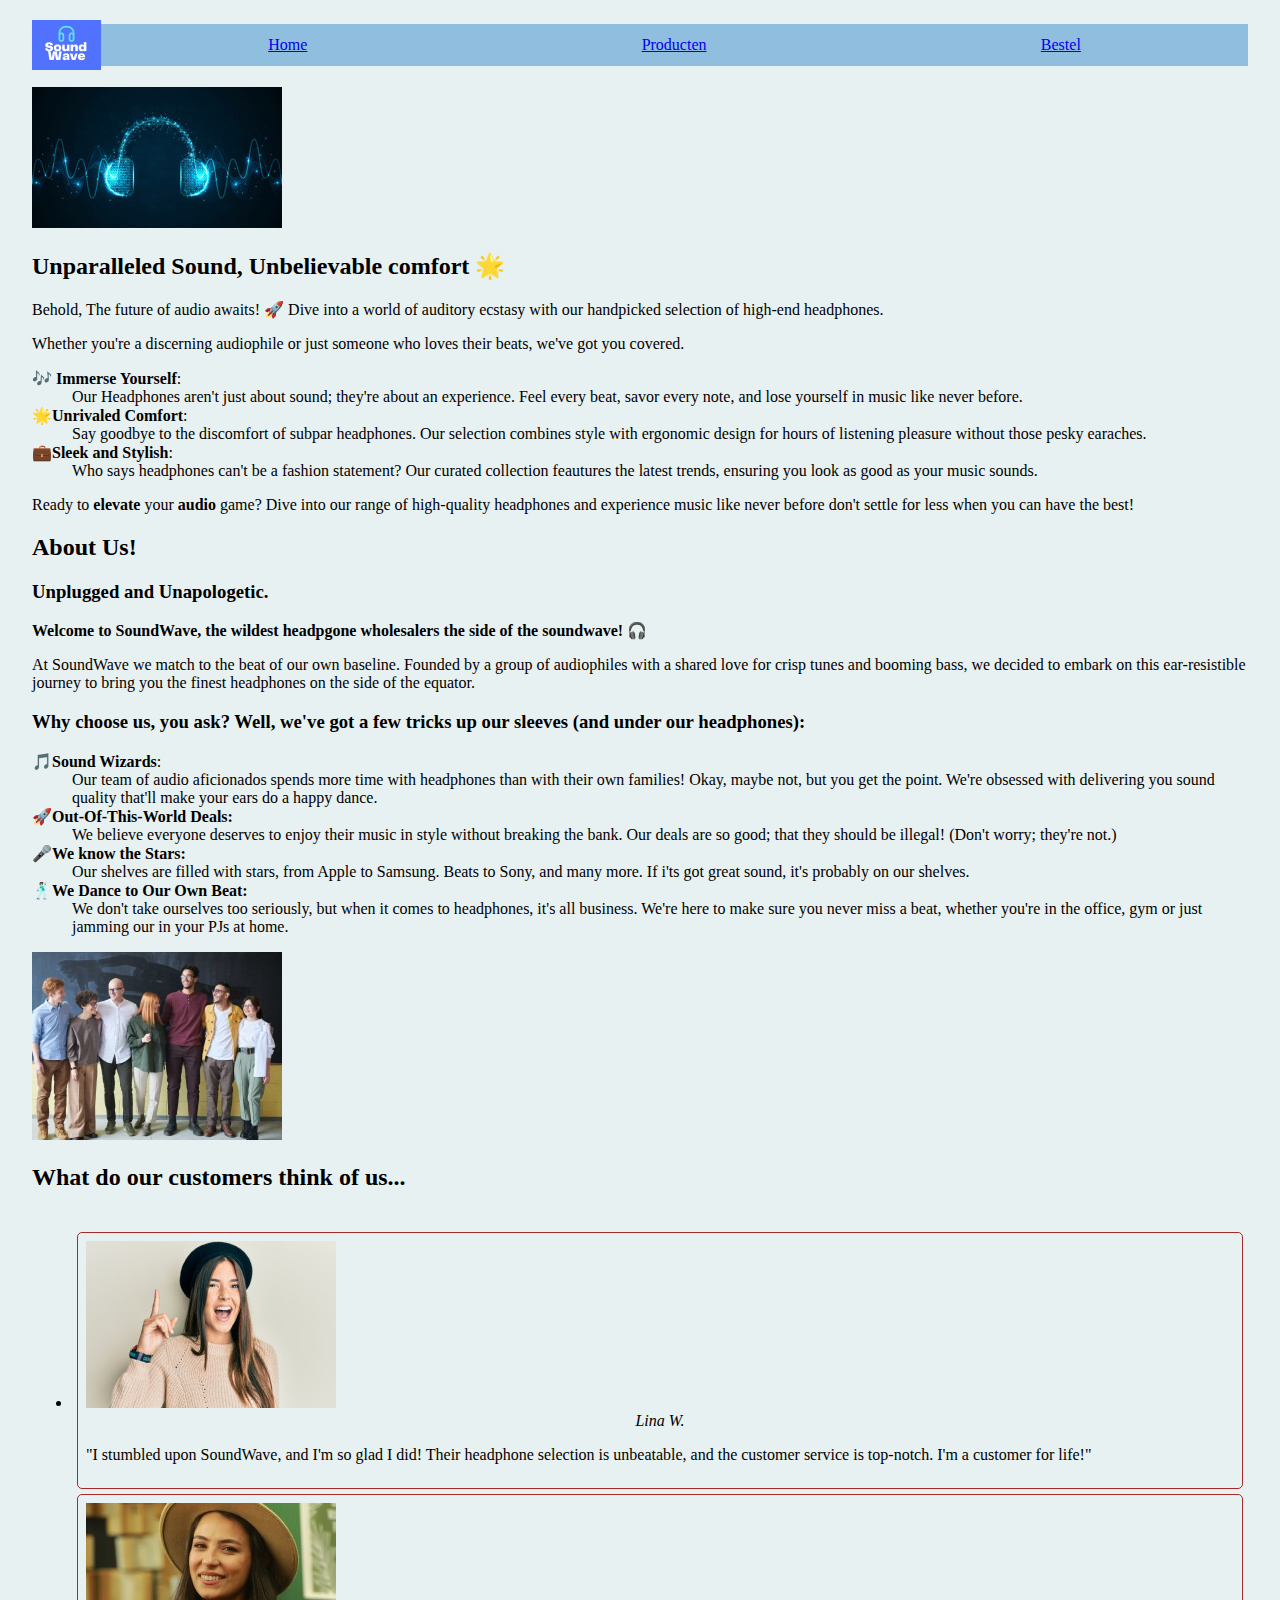
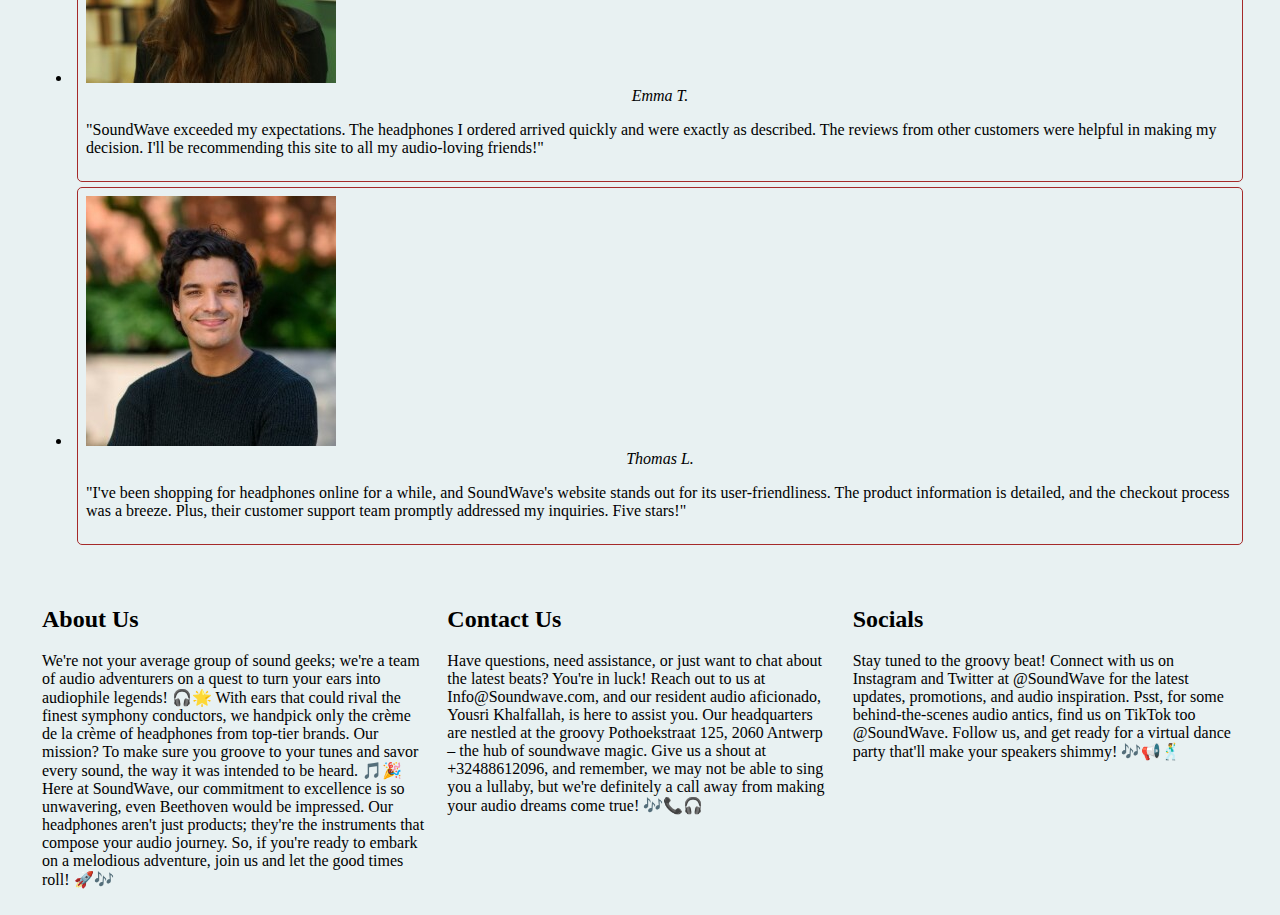
==== index.html @ 4878375c "CSS producten pagina afgemaakt. Footer toegevoegd aan elke pagina. productenpagina Done! footer done" ====
<!DOCTYPE html>
<html lang="en">
<head>
    <meta charset="UTF-8">
    <link rel="stylesheet" href="css/Site.css">
    <link rel="stylesheet" href="css/Index.css">
    <title>SoundWave</title>
</head>
<body class="grid-container">
<header class="g-header" class="border-panel">
    <h1 class="hiddenTitle">SoundWave</h1>
    <nav id="menu">
        <img src="/media/Logo.png" alt="Logo">
        <h2 class="hiddenTitle">Menu</h2>
        <ul>
            <li><a href="#">Home</a></li>
            <li class="submenu">
                <a href="html/Producten.html" title="This takes you to Products">Producten</a>
                <ul>
                    <li><a href="html/AirpodsMax.html" title="This takes you to best seller! ">Best-Seller!</a></li>
                    <li><a href="html/BeatsPro.html" title="This takes you to Top rated!">Top-Rated!</a></li>
                </ul>
            </li>

            <li><a href="html/Bestel.html" title="This takes you to Order">Bestel</a></li>
        </ul>
    </nav>
</header>
<main class="g-main" class="border-panel">
    <section>
        <img src="media/HomepagePicture.jpg" alt="SoundWave">
        <h2>Unparalleled Sound, Unbelievable comfort 🌟</h2>
        <p>Behold, The future of audio awaits! 🚀 Dive into a world of auditory ecstasy with our handpicked selection of
            high-end headphones. </p>
        <p>Whether you're a discerning audiophile or just someone who loves their beats, we've got you covered.</p>
        <dl>

            <dt>🎶<strong> Immerse Yourself</strong>:</dt>
            <dd>Our Headphones aren't just about sound; they're about an experience. Feel every beat, savor every note,
                and lose yourself in music like never before.
            </dd>
            <dt>🌟<strong>Unrivaled Comfort</strong>:</dt>
            <dd>Say goodbye to the discomfort of subpar headphones. Our selection combines style with ergonomic design
                for hours of listening pleasure without those pesky earaches.
            </dd>
            <dt>💼<strong>Sleek and Stylish</strong>:</dt>
            <dd>Who says headphones can't be a fashion statement? Our curated collection feautures the latest trends,
                ensuring you look as good as your music sounds.</dd>
        </dl>
        <p>Ready to <strong>elevate</strong> your <strong>audio</strong> game? Dive into our range of high-quality
            headphones and experience music like never before don't settle for less when you can have the best!</p>
    </section>
    <article>
        <h2>About Us!</h2>
        <section>
            <h3><strong>Unplugged and Unapologetic.</strong></h3>
            <p><strong>Welcome to SoundWave, the wildest headpgone wholesalers the side of the soundwave! </strong>🎧</p>
            <p>At SoundWave we match to the beat of our own baseline. Founded by a group of audiophiles with a shared
                love for crisp tunes and booming bass, we decided to embark on this ear-resistible journey to bring you
                the finest headphones on the side of the equator.</p>
        </section>
        <section>
            <h3><strong>Why choose us, you ask? Well, we've got a few tricks up our sleeves (and under our
                headphones):</strong></h3>
            <dl>
                <dt>🎵<strong>Sound Wizards</strong>:</dt>
                <dd>Our team of audio aficionados spends more time with headphones than with their own families! Okay,
                    maybe not, but you get the point. We're obsessed with delivering you sound quality that'll make your
                    ears do a happy dance.
                </dd>
                <dt>🚀<strong>Out-Of-This-World Deals:</strong></dt>
                <dd>We believe everyone deserves to enjoy their music in style without breaking the bank. Our deals are
                    so good; that they should be illegal! (Don't worry; they're not.)
                </dd>
                <dt>🎤<strong>We know the Stars:</strong></dt>
                <dd>Our shelves are filled with stars, from Apple to Samsung. Beats to Sony, and many more. If i'ts got
                    great sound, it's probably on our shelves.
                </dd>
                <dt>🕺🏻<strong>We Dance to Our Own Beat:</strong></dt>
                <dd>We don't take ourselves too seriously, but when it comes to headphones, it's all business. We're
                    here to make sure you never miss a beat, whether you're in the office, gym or just jamming our in
                    your PJs at home.
                </dd>
            </dl>
            <img src="/media/TheTeam.jpg" alt="The Team">

        </section>
    </article>
    <aside class="g-aside" class="border-panel">
        <h2>What do our customers think of us...</h2>
        <ul>
            <li>
                <blockquote class="review">
                    <img src="/media/Lina-W.jpg" alt="Lina W.">
                    <footer><cite>Lina W.</cite></footer>
                    <p>"I stumbled upon SoundWave, and I'm so glad I did! Their headphone selection is unbeatable, and the customer
                        service is top-notch. I'm a customer for life!"</p>
                </blockquote>
            </li>
           <li>
               <blockquote class="review">
                   <img src="/media/Emma-T.jpg" alt="Emma T.">
                   <footer><cite>Emma T.</cite></footer>
                   <p>"SoundWave exceeded my expectations. The headphones I ordered arrived quickly and were exactly as described.
                       The reviews from other customers were helpful in making my decision. I'll be recommending this site to all
                       my audio-loving friends!"</p>
               </blockquote>
           </li>
            <li>
                <blockquote class="review">
                    <img src="/media/Thomas-I.jpg" alt="Thomas L.">
                    <footer><cite>Thomas L.</cite></footer>
                    <p>"I've been shopping for headphones online for a while, and SoundWave's website stands out for its
                        user-friendliness. The product information is detailed, and the checkout process was a breeze. Plus, their
                        customer support team promptly addressed my inquiries. Five stars!"</p>
                </blockquote>
            </li>
        </ul>
    </aside>

</main>
<footer class="g-footer" class="border-panel">
    <section class="footer-item">
        <h2> About Us</h2>
        <p>
            We're not your average group of sound geeks; we're a team of audio adventurers on a quest to turn your ears into audiophile legends! 🎧🌟 With ears that could rival the finest symphony conductors, we handpick only the crème de la crème of headphones from top-tier brands. Our mission? To make sure you groove to your tunes and savor every sound, the way it was intended to be heard. 🎵🎉
            Here at SoundWave, our commitment to excellence is so unwavering, even Beethoven would be impressed. Our headphones aren't just products; they're the instruments that compose your audio journey. So, if you're ready to embark on a melodious adventure, join us and let the good times roll! 🚀🎶
        </p>
    </section>
    <section class="footer-item">
        <h2>Contact Us</h2>
        <p>
            Have questions, need assistance, or just want to chat about the latest beats? You're in luck!
            Reach out to us at Info@Soundwave.com, and our resident audio aficionado, Yousri Khalfallah, is here to assist you.
            Our headquarters are nestled at the groovy Pothoekstraat 125, 2060 Antwerp – the hub of soundwave magic.
            Give us a shout at +32488612096, and remember, we may not be able to sing you a lullaby, but we're definitely a call away from making your audio dreams come true! 🎶📞🎧
        </p>
    </section>
    <section class="footer-item">
        <h2>Socials</h2>
        <p>
            Stay tuned to the groovy beat! Connect with us on Instagram and Twitter at @SoundWave for the latest updates, promotions, and audio inspiration. Psst, for some behind-the-scenes audio antics, find us on TikTok too @SoundWave. Follow us, and get ready for a virtual dance party that'll make your speakers shimmy! 🎶📢🕺
        </p>
    </section>
</footer>

</body>
</html>
---- css/Site.css ----
/* KleurenPallet*/
:root {
    /* CSS HEX */
    --lavender-web: #e5e1eeff;
    --powder-blue: #90bedeff;
    --black: #000500ff;
    --light-cyan: #e2fdffff;
    --alice-blue: #e8f1f2ff;
}

/*  titels verbergen */
.hiddenTitle{
    position: absolute;
    width: 1px;
    height: 1px;
    overflow: hidden;
    left: -10000px;
}
body {
    background-color: var(--alice-blue);
    width: 95%;
    margin: auto;
    padding-top: 0.5em;
    font-size: 16px;

}
#menu ul {
    /* flexbox */
    display: flex;
    flex-direction: row;
    padding-left: 0;
    list-style: none;
    justify-content: center;
    flex-grow: 1;
}

nav li a:hover{
    color: var(--black)
}

#menu ul ul{
    flex-direction: column;
}
#menu .submenu ul {
    display: none;
    position: absolute;
    left: 0;
    top: 100%;
    width: 100%;
}
#menu .submenu:hover ul{
    display: flex;
}


#menu li {
    background-color: var(--powder-blue);
    color: var(--black);
    box-sizing: border-box;
    padding: 0.75rem 1rem;
    text-align: center;
    flex-grow: 1;
    position: relative;

}
nav {
    display: flex;
    align-items: center;
    width: 100%;
}


#logo {
    width: 120px;
    height: 120px;
    border-radius: 50%;

}
footer {
    display: flex;
    justify-content: space-around;
}
.footer-item {
    margin: 0;
    padding: 0;
    text-align: left;
    flex: 1;
    padding: 10px;
}
---- css/Index.css ----
.grid-container{
    display: grid;
    grid-gap: 5px;
    grid-template-columns: repeat(3, 1fr);
    grid-template-rows: auto;
    grid-template-areas:
        "grid-header grid-header grid-header"
        "grid-main grid-main grid-main"
        "grid-aside grid-aside grid-aside"
        "grid-footer grid-footer grid-footer";
}

.g-header{
    grid-area: grid-header;
}

.g-main{
    grid-area: grid-main;
}

aside h2 {
    align-items: center;
}
.review {
    border: 1px solid brown;
    border-radius: 5px;
    padding: 0.5rem;
    margin: 5px;
}
.g-aside{
    grid-area: grid-aside;
    display: flex;
    flex-direction: column;
}


.g-footer {
    grid-area: grid-footer;
}
.border-panel {
    border: 1px solid brown;
    border-radius: 5px;
    padding: .5rem;
}
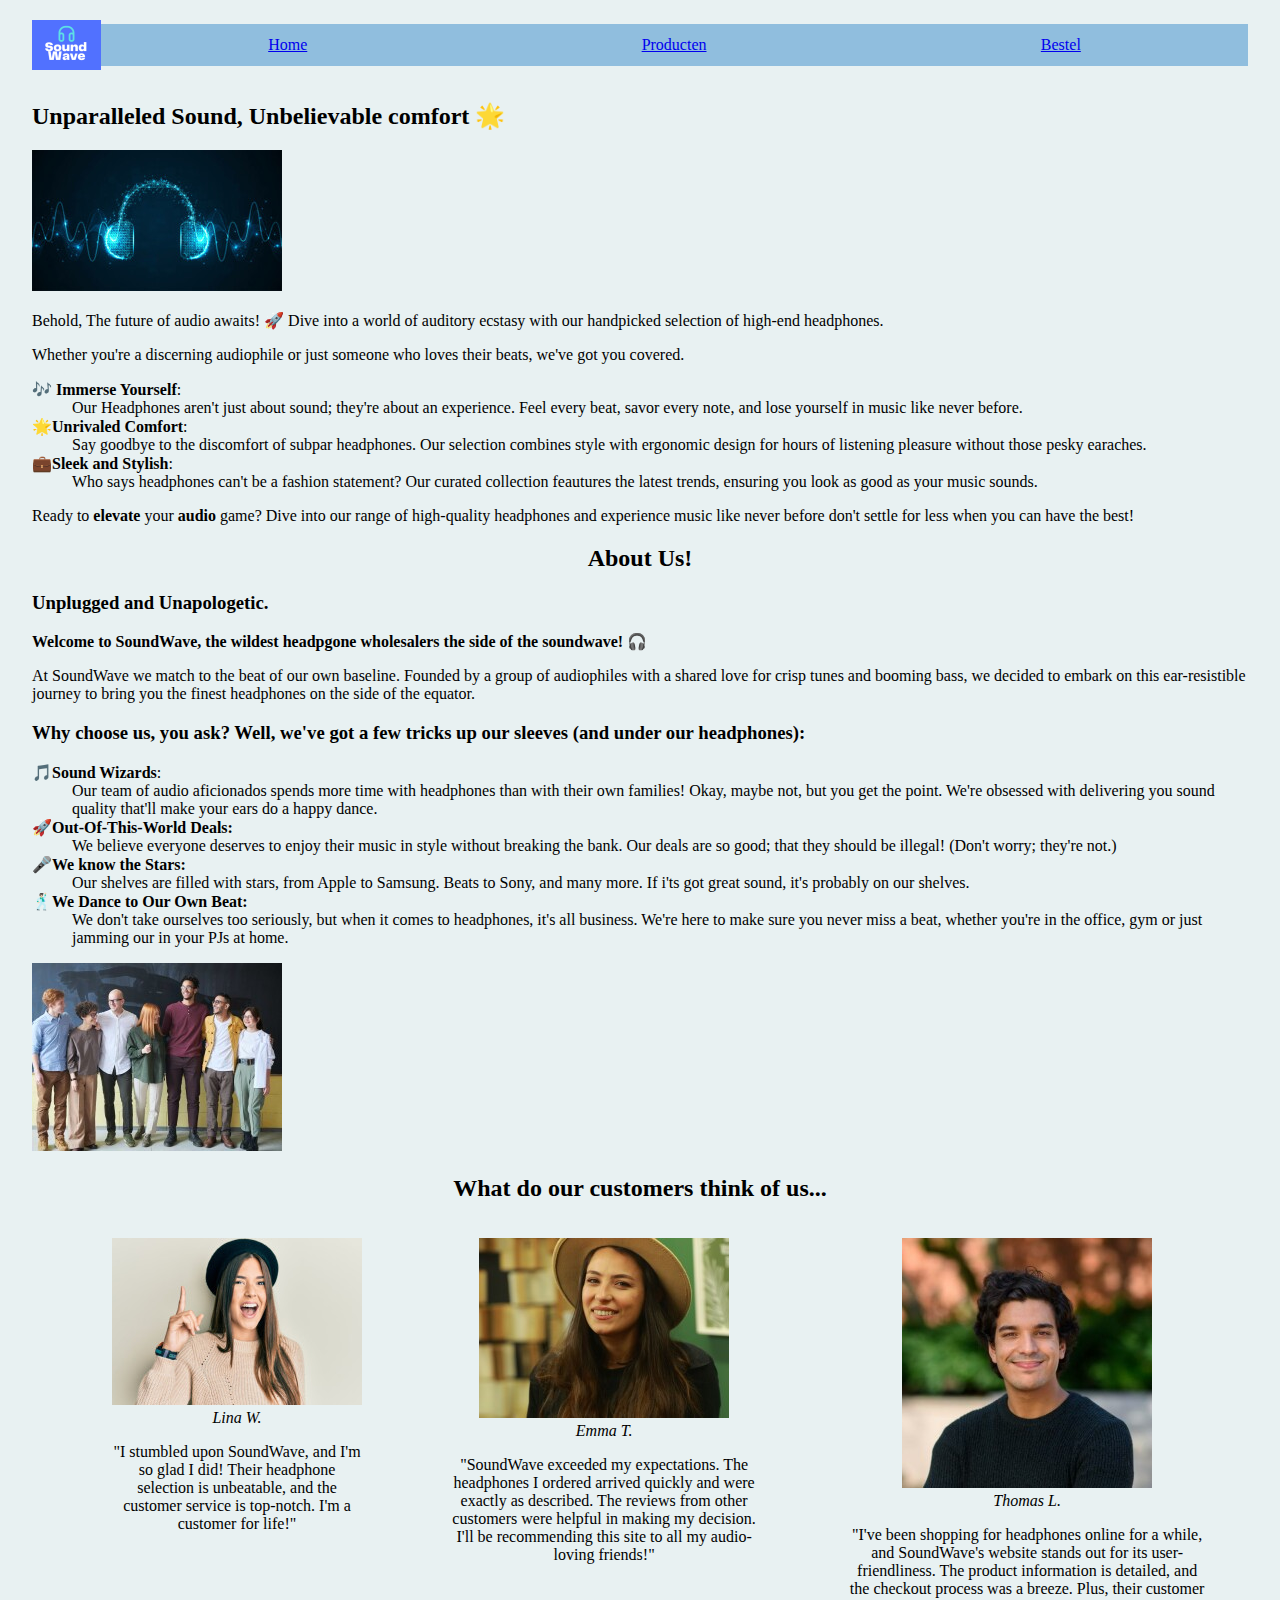
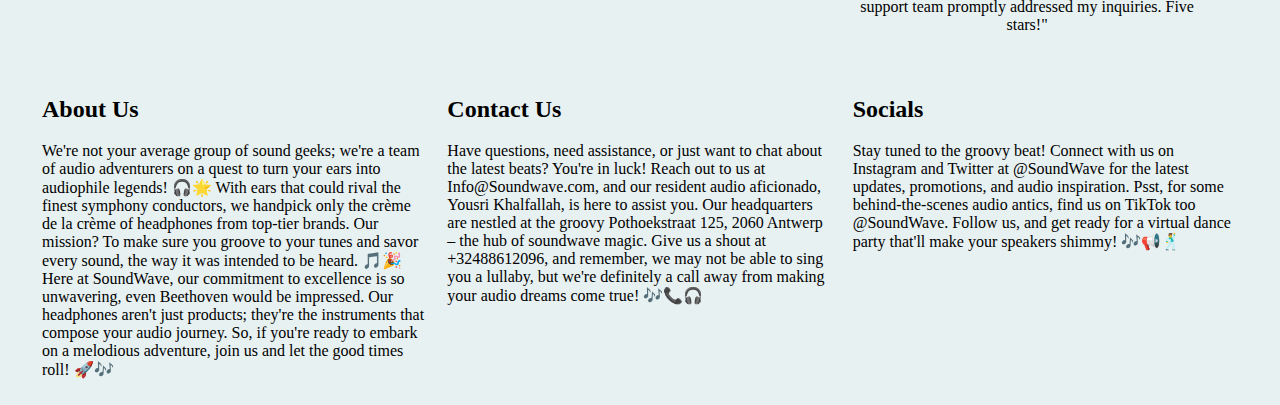
==== commit d1b16f36: "CSS reviews toegevoegd. CSS productDetailPagina Done! Index Reviews Toegevoegd. Reviews Fotos aangep" ====
--- a/index.html
+++ b/index.html
@@ -6,8 +6,8 @@
     <link rel="stylesheet" href="css/Index.css">
     <title>SoundWave</title>
 </head>
-<body class="grid-container">
-<header class="g-header" class="border-panel">
+<body>
+<header>
     <h1 class="hiddenTitle">SoundWave</h1>
     <nav id="menu">
         <img src="/media/Logo.png" alt="Logo">
@@ -26,10 +26,10 @@
         </ul>
     </nav>
 </header>
-<main class="g-main" class="border-panel">
+<main>
     <section>
+        <h2>Unparalleled Sound, Unbelievable comfort 🌟</h2>
         <img src="media/HomepagePicture.jpg" alt="SoundWave">
-        <h2>Unparalleled Sound, Unbelievable comfort 🌟</h2>
         <p>Behold, The future of audio awaits! 🚀 Dive into a world of auditory ecstasy with our handpicked selection of
             high-end headphones. </p>
         <p>Whether you're a discerning audiophile or just someone who loves their beats, we've got you covered.</p>
@@ -86,9 +86,9 @@
 
         </section>
     </article>
-    <aside class="g-aside" class="border-panel">
+    <aside>
         <h2>What do our customers think of us...</h2>
-        <ul>
+        <ul class="reviewBody">
             <li>
                 <blockquote class="review">
                     <img src="/media/Lina-W.jpg" alt="Lina W.">
@@ -119,7 +119,7 @@
     </aside>
 
 </main>
-<footer class="g-footer" class="border-panel">
+<footer>
     <section class="footer-item">
         <h2> About Us</h2>
         <p>
--- a/css/Site.css
+++ b/css/Site.css
@@ -37,7 +37,6 @@
 nav li a:hover{
     color: var(--black)
 }
-
 #menu ul ul{
     flex-direction: column;
 }
@@ -51,8 +50,6 @@
 #menu .submenu:hover ul{
     display: flex;
 }
-
-
 #menu li {
     background-color: var(--powder-blue);
     color: var(--black);
@@ -62,6 +59,25 @@
     flex-grow: 1;
     position: relative;
 
+}
+.breadcrumbs  {
+    display: flex;
+    flex-direction: row;
+    padding-left: 0;
+    list-style: none;
+    justify-content: center;
+    flex-grow: 1;
+}
+.breadcrumbs li{
+    background-color: var(--powder-blue);
+    color: var(--black);
+    box-sizing: border-box;
+    padding: 0.75rem 1rem;
+    text-align: center;
+    flex-grow: 1;
+}
+section ol li a:hover{
+    color: var(--black);
 }
 nav {
     display: flex;
@@ -81,8 +97,6 @@
     justify-content: space-around;
 }
 .footer-item {
-    margin: 0;
-    padding: 0;
     text-align: left;
     flex: 1;
     padding: 10px;
--- a/css/Index.css
+++ b/css/Index.css
@@ -1,44 +1,23 @@
-.grid-container{
-    display: grid;
-    grid-gap: 5px;
-    grid-template-columns: repeat(3, 1fr);
-    grid-template-rows: auto;
-    grid-template-areas:
-        "grid-header grid-header grid-header"
-        "grid-main grid-main grid-main"
-        "grid-aside grid-aside grid-aside"
-        "grid-footer grid-footer grid-footer";
+.reviewBody{
+    display: flex;
+    justify-content: space-between;
+    align-items: flex-start;
 }
-
-.g-header{
-    grid-area: grid-header;
+.review{
+    text-align: center;
 }
-
-.g-main{
-    grid-area: grid-main;
+.review img{
+    width: auto;
+    height: auto;
+    object-fit: cover;
 }
-
-aside h2 {
-    align-items: center;
+.reviewBody li {
+    list-style: none;
+    padding: 0;
 }
-.review {
-    border: 1px solid brown;
-    border-radius: 5px;
-    padding: 0.5rem;
-    margin: 5px;
+aside h2{
+    text-align: center;
 }
-.g-aside{
-    grid-area: grid-aside;
-    display: flex;
-    flex-direction: column;
+article h2 {
+    text-align: center;
 }
-
-
-.g-footer {
-    grid-area: grid-footer;
-}
-.border-panel {
-    border: 1px solid brown;
-    border-radius: 5px;
-    padding: .5rem;
-}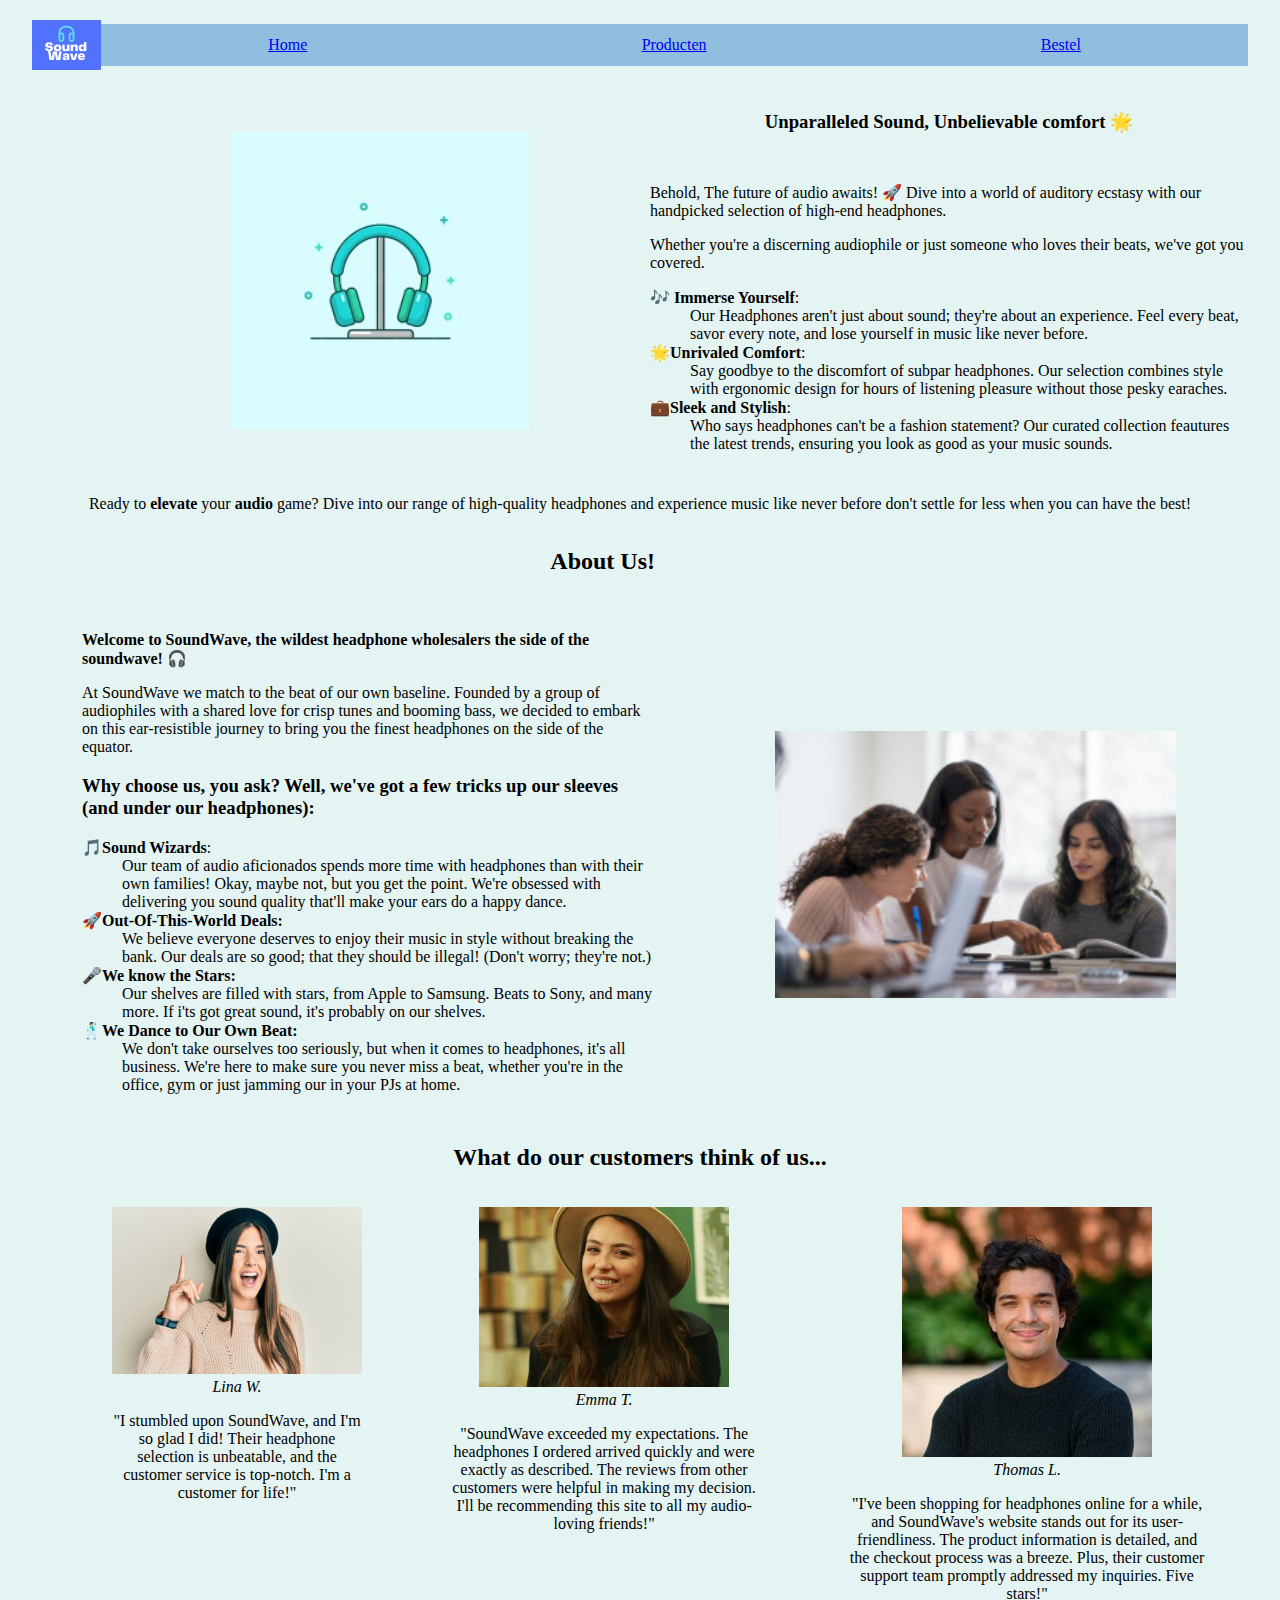
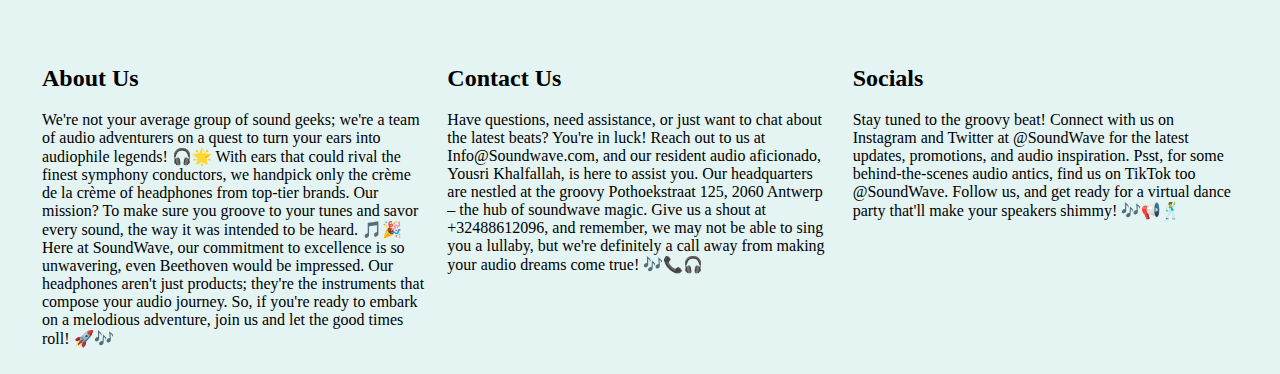
==== commit a6c88269: "CSS reviews toegevoegd. CSS productDetailPagina Done! Index Reviews Toegevoegd. Reviews Fotos aangep" ====
--- a/index.html
+++ b/index.html
@@ -27,14 +27,18 @@
     </nav>
 </header>
 <main>
-    <section>
-        <h2>Unparalleled Sound, Unbelievable comfort 🌟</h2>
-        <img src="media/HomepagePicture.jpg" alt="SoundWave">
+    <section class="pageBody">
+        <h2 class="hiddenTitle">Homepage</h2>
+        <section class="page">
+            <h3 class="hiddenTitle">HomepagePicture</h3>
+        <img  src="media/HomepagePicture.jpg" alt="SoundWave">
+        </section>
+        <section class="pageText">
+        <h3 class="textAlignCenter margeBottom">Unparalleled Sound, Unbelievable comfort 🌟</h3>
         <p>Behold, The future of audio awaits! 🚀 Dive into a world of auditory ecstasy with our handpicked selection of
             high-end headphones. </p>
         <p>Whether you're a discerning audiophile or just someone who loves their beats, we've got you covered.</p>
         <dl>
-
             <dt>🎶<strong> Immerse Yourself</strong>:</dt>
             <dd>Our Headphones aren't just about sound; they're about an experience. Feel every beat, savor every note,
                 and lose yourself in music like never before.
@@ -47,22 +51,23 @@
             <dd>Who says headphones can't be a fashion statement? Our curated collection feautures the latest trends,
                 ensuring you look as good as your music sounds.</dd>
         </dl>
-        <p>Ready to <strong>elevate</strong> your <strong>audio</strong> game? Dive into our range of high-quality
-            headphones and experience music like never before don't settle for less when you can have the best!</p>
+        </section>
     </section>
-    <article>
-        <h2>About Us!</h2>
+    <p class="textAlignCenter">Ready to <strong>elevate</strong> your <strong>audio</strong> game? Dive into our range of high-quality
+        headphones and experience music like never before don't settle for less when you can have the best!</p>
+    <article class="pageBody margeBottom">
+        <h2 >About Us!</h2>
         <section>
-            <h3><strong>Unplugged and Unapologetic.</strong></h3>
-            <p><strong>Welcome to SoundWave, the wildest headpgone wholesalers the side of the soundwave! </strong>🎧</p>
+            <h3 class="hiddenTitle">Unplugged and unapologetic</h3>
+        </section>
+        <section>
+            <p><strong>Welcome to SoundWave, the wildest headphone wholesalers the side of the soundwave! </strong>🎧</p>
             <p>At SoundWave we match to the beat of our own baseline. Founded by a group of audiophiles with a shared
                 love for crisp tunes and booming bass, we decided to embark on this ear-resistible journey to bring you
                 the finest headphones on the side of the equator.</p>
-        </section>
-        <section>
             <h3><strong>Why choose us, you ask? Well, we've got a few tricks up our sleeves (and under our
                 headphones):</strong></h3>
-            <dl>
+            <dl class="pageText">
                 <dt>🎵<strong>Sound Wizards</strong>:</dt>
                 <dd>Our team of audio aficionados spends more time with headphones than with their own families! Okay,
                     maybe not, but you get the point. We're obsessed with delivering you sound quality that'll make your
@@ -82,15 +87,14 @@
                     your PJs at home.
                 </dd>
             </dl>
-            <img src="/media/TheTeam.jpg" alt="The Team">
-
         </section>
+        <img class="page"  src="/media/TheTeam.jpg" alt="The Team">
     </article>
     <aside>
-        <h2>What do our customers think of us...</h2>
+        <h2 class="textAlignCenter">What do our customers think of us...</h2>
         <ul class="reviewBody">
             <li>
-                <blockquote class="review">
+                <blockquote class="textAlignCenter">
                     <img src="/media/Lina-W.jpg" alt="Lina W.">
                     <footer><cite>Lina W.</cite></footer>
                     <p>"I stumbled upon SoundWave, and I'm so glad I did! Their headphone selection is unbeatable, and the customer
@@ -98,7 +102,7 @@
                 </blockquote>
             </li>
            <li>
-               <blockquote class="review">
+               <blockquote class="textAlignCenter">
                    <img src="/media/Emma-T.jpg" alt="Emma T.">
                    <footer><cite>Emma T.</cite></footer>
                    <p>"SoundWave exceeded my expectations. The headphones I ordered arrived quickly and were exactly as described.
@@ -107,7 +111,7 @@
                </blockquote>
            </li>
             <li>
-                <blockquote class="review">
+                <blockquote class="textAlignCenter">
                     <img src="/media/Thomas-I.jpg" alt="Thomas L.">
                     <footer><cite>Thomas L.</cite></footer>
                     <p>"I've been shopping for headphones online for a while, and SoundWave's website stands out for its
@@ -143,6 +147,5 @@
         </p>
     </section>
 </footer>
-
 </body>
 </html>--- a/css/Site.css
+++ b/css/Site.css
@@ -6,6 +6,7 @@
     --black: #000500ff;
     --light-cyan: #e2fdffff;
     --alice-blue: #e8f1f2ff;
+    --baby-blue: #E4F4F3;
 }
 
 /*  titels verbergen */
@@ -17,13 +18,14 @@
     left: -10000px;
 }
 body {
-    background-color: var(--alice-blue);
+    background-color: var(--baby-blue);
     width: 95%;
     margin: auto;
     padding-top: 0.5em;
     font-size: 16px;
 
 }
+
 #menu ul {
     /* flexbox */
     display: flex;
@@ -35,7 +37,7 @@
 }
 
 nav li a:hover{
-    color: var(--black)
+    color: red;
 }
 #menu ul ul{
     flex-direction: column;
@@ -64,28 +66,29 @@
     display: flex;
     flex-direction: row;
     padding-left: 0;
-    list-style: none;
-    justify-content: center;
+    justify-content: left;
     flex-grow: 1;
 }
 .breadcrumbs li{
+    display: inline-block;
     background-color: var(--powder-blue);
     color: var(--black);
     box-sizing: border-box;
     padding: 0.75rem 1rem;
     text-align: center;
     flex-grow: 1;
+    margin-right: -5px;
+    list-style: none;
+    transition: background-color 0.3s ease;
 }
 section ol li a:hover{
-    color: var(--black);
+    color: red;
 }
 nav {
     display: flex;
     align-items: center;
     width: 100%;
 }
-
-
 #logo {
     width: 120px;
     height: 120px;
@@ -101,3 +104,43 @@
     flex: 1;
     padding: 10px;
 }
+.reviewBody{
+    display: flex;
+    justify-content: space-between;
+    align-items: flex-start;
+}
+.review img{
+    width: auto;
+    height: auto;
+    object-fit: cover;
+}
+.reviewBody li {
+    list-style: none;
+    padding: 0;
+}
+
+.page{
+    display: grid;
+    grid-template-columns: repeat(2, 1fr);
+    gap: 5px;
+    box-sizing: border-box;
+
+}
+.pageText {
+     margin: 0;
+ }
+.pageBody {
+    display: grid;
+    grid-template-columns: 1fr 1fr;
+    gap: 20px;
+    align-items: center;
+}
+.textAlignCenter{
+    text-align: center;
+}
+.displayFlex{
+    display: flex;
+}
+.margeBottom{
+    margin-bottom: 50px;
+}--- a/css/Index.css
+++ b/css/Index.css
@@ -1,23 +1,22 @@
-.reviewBody{
-    display: flex;
-    justify-content: space-between;
-    align-items: flex-start;
+.page img {
+    width: 100%;
+    margin-left: 200px;
+    margin-bottom: 50px;
+    margin-top: 50px;
+
 }
-.review{
-    text-align: center;
-}
-.review img{
-    width: auto;
-    height: auto;
-    object-fit: cover;
-}
-.reviewBody li {
-    list-style: none;
-    padding: 0;
-}
-aside h2{
-    text-align: center;
+
+
+article img {
+    width: 70%;
+    margin-left: 100px;
+    margin-bottom: 30px;
+    margin-top: 50px;
+
 }
 article h2 {
-    text-align: center;
+    text-align: right;
 }
+article {
+    margin-left: 50px;
+}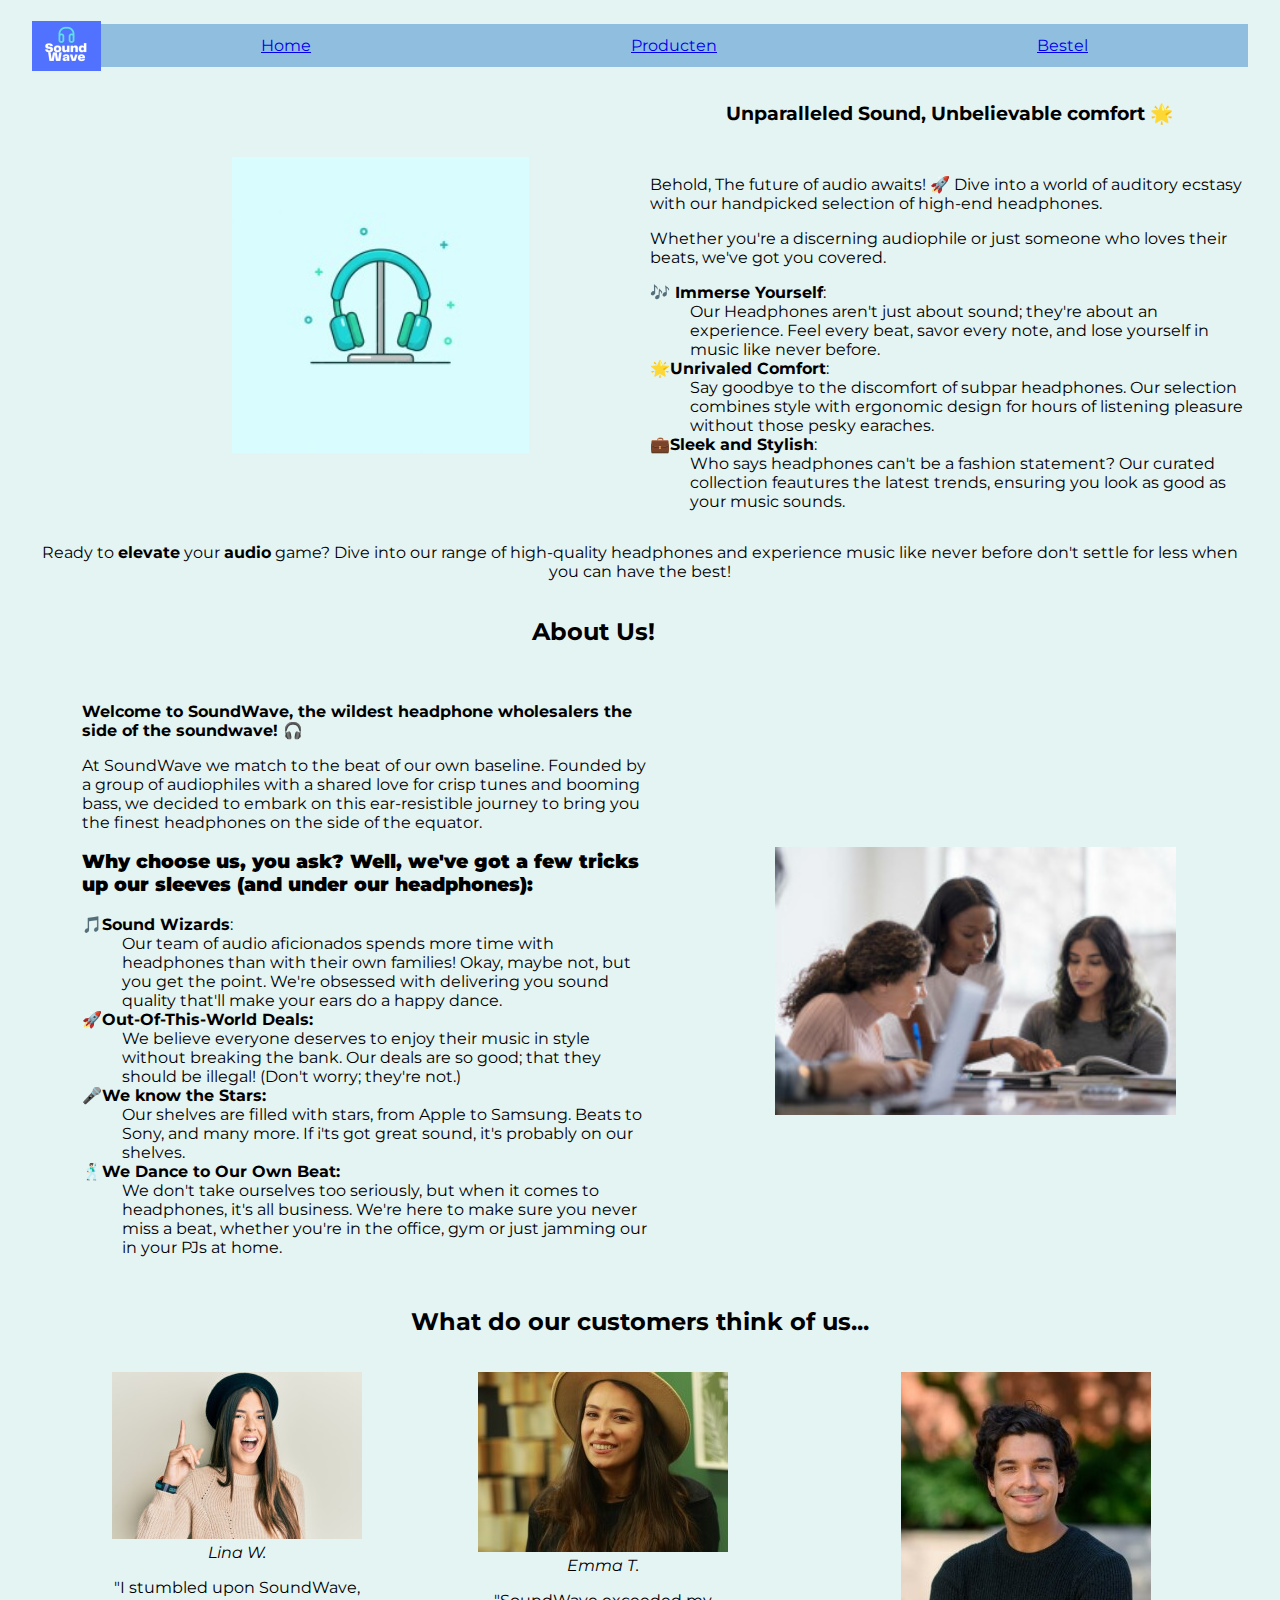
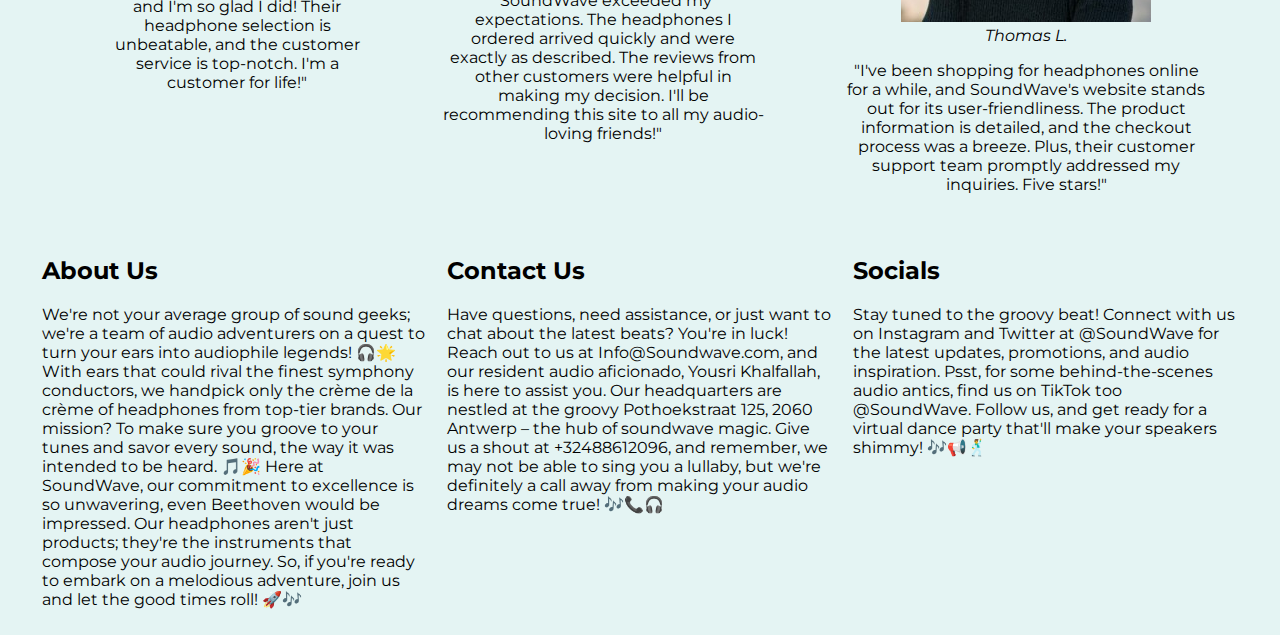
==== commit be4d310d: "Lettertype toegevoegd. Site Done!" ====
--- a/index.html
+++ b/index.html
@@ -4,6 +4,7 @@
     <meta charset="UTF-8">
     <link rel="stylesheet" href="css/Site.css">
     <link rel="stylesheet" href="css/Index.css">
+    <link href="https://fonts.googleapis.com/css2?family=Montserrat:wght@500&display=swap" rel="stylesheet">
     <title>SoundWave</title>
 </head>
 <body>
--- a/css/Site.css
+++ b/css/Site.css
@@ -23,6 +23,7 @@
     margin: auto;
     padding-top: 0.5em;
     font-size: 16px;
+    font-family: "Montserrat" ,"sans-serif";
 
 }
 
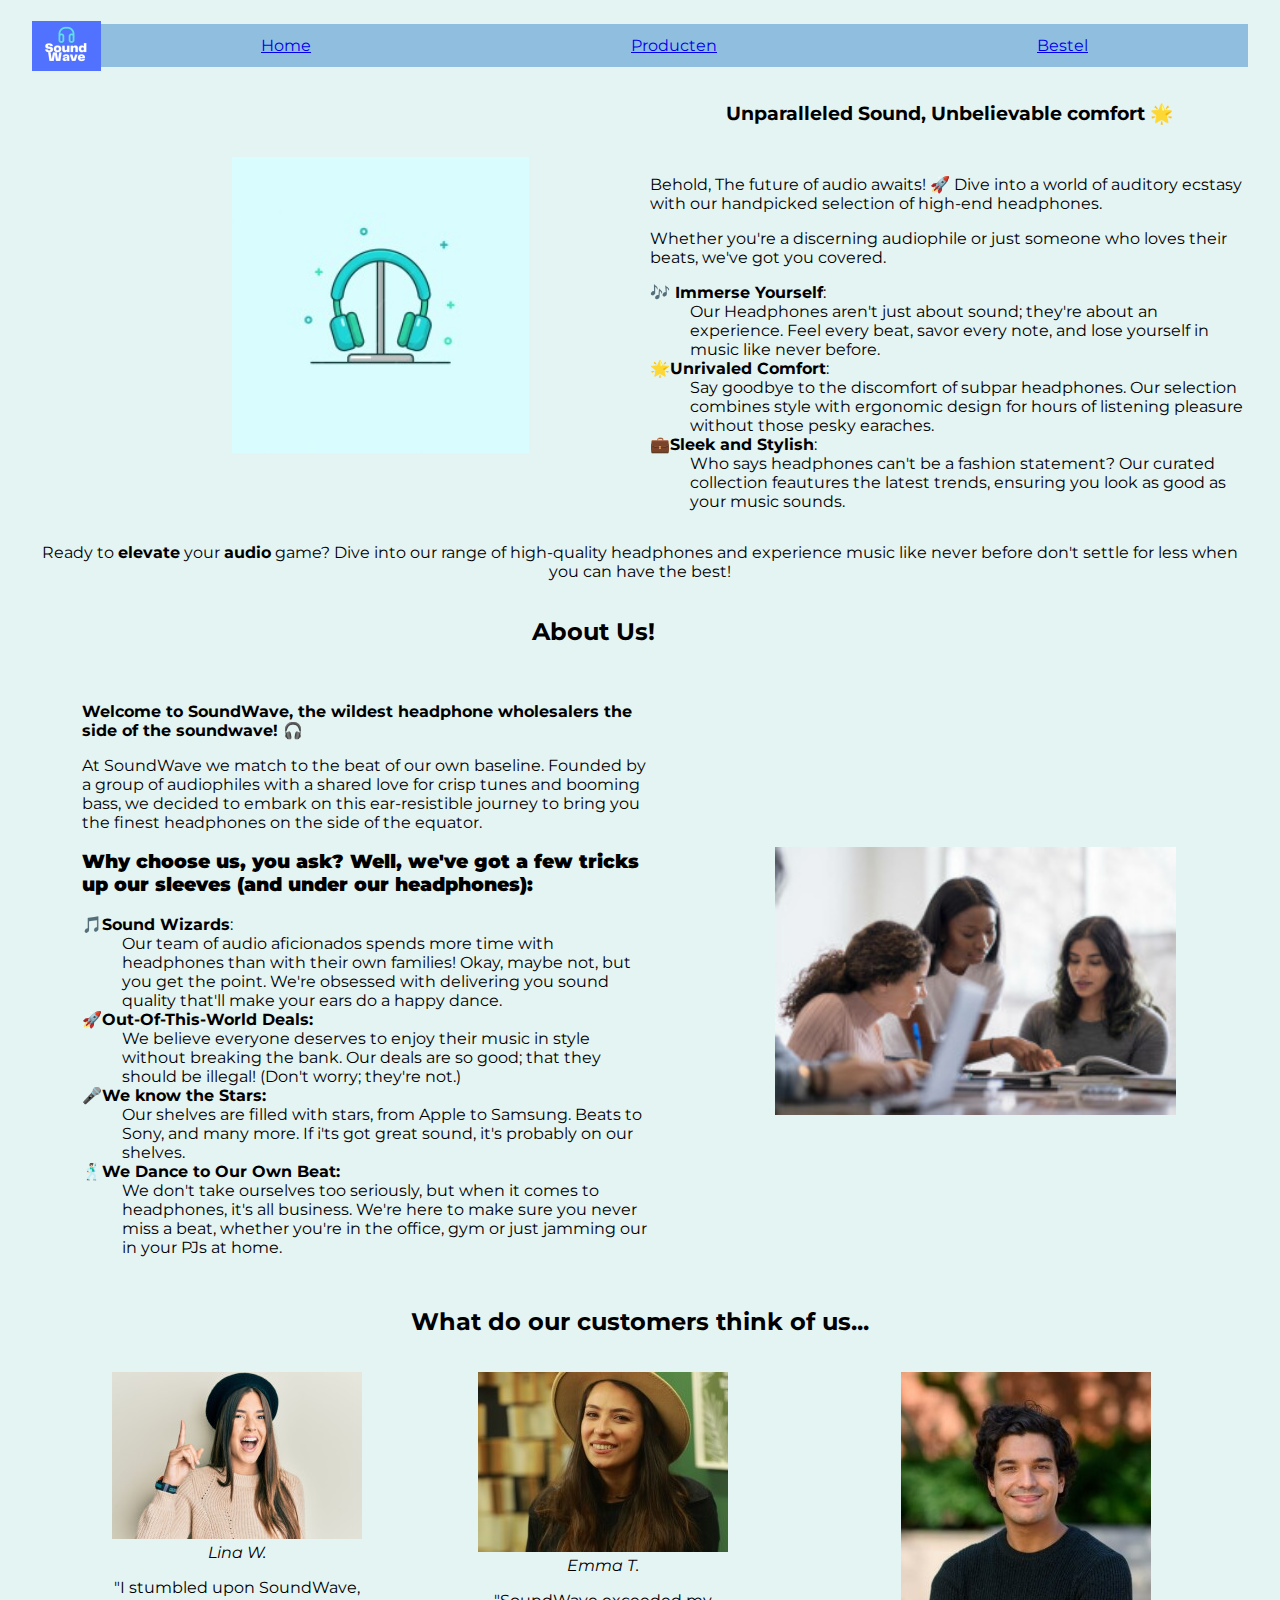
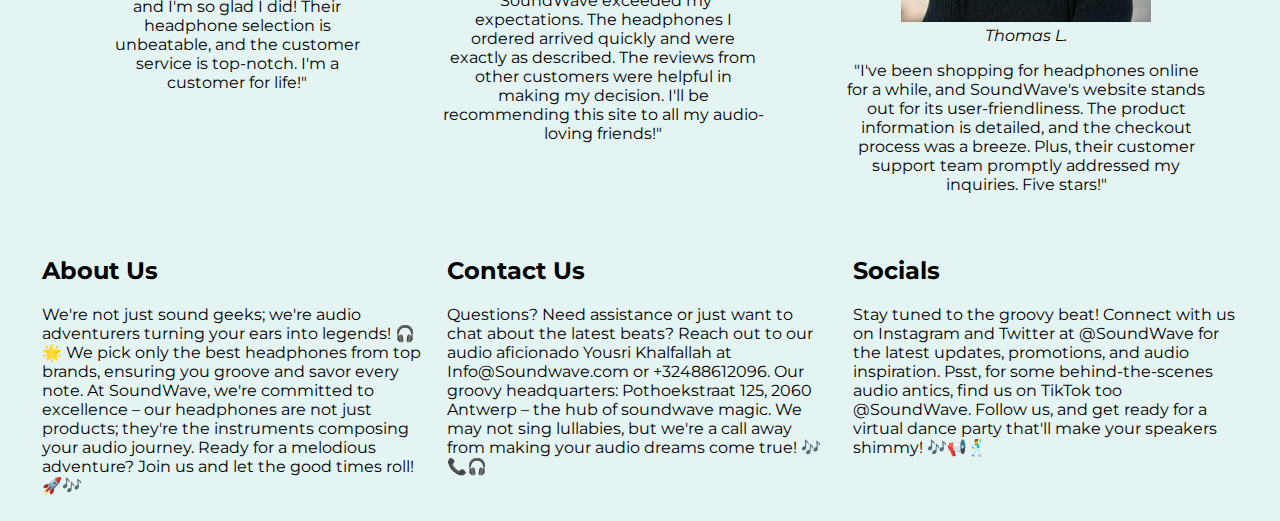
==== commit f629c3a7: "Filter toegevoegd. Bestelpagina af. Eerste script toegevoegd. Bevestigings pagina toegevoegd." ====
--- a/index.html
+++ b/index.html
@@ -128,17 +128,18 @@
     <section class="footer-item">
         <h2> About Us</h2>
         <p>
-            We're not your average group of sound geeks; we're a team of audio adventurers on a quest to turn your ears into audiophile legends! 🎧🌟 With ears that could rival the finest symphony conductors, we handpick only the crème de la crème of headphones from top-tier brands. Our mission? To make sure you groove to your tunes and savor every sound, the way it was intended to be heard. 🎵🎉
-            Here at SoundWave, our commitment to excellence is so unwavering, even Beethoven would be impressed. Our headphones aren't just products; they're the instruments that compose your audio journey. So, if you're ready to embark on a melodious adventure, join us and let the good times roll! 🚀🎶
+            We're not just sound geeks; we're audio adventurers turning your ears into legends! 🎧🌟
+            We pick only the best headphones from top brands, ensuring you groove and savor every note. At SoundWave,
+            we're committed to excellence – our headphones are not just products; they're the instruments composing your audio journey.
+            Ready for a melodious adventure? Join us and let the good times roll! 🚀🎶
         </p>
     </section>
     <section class="footer-item">
         <h2>Contact Us</h2>
         <p>
-            Have questions, need assistance, or just want to chat about the latest beats? You're in luck!
-            Reach out to us at Info@Soundwave.com, and our resident audio aficionado, Yousri Khalfallah, is here to assist you.
-            Our headquarters are nestled at the groovy Pothoekstraat 125, 2060 Antwerp – the hub of soundwave magic.
-            Give us a shout at +32488612096, and remember, we may not be able to sing you a lullaby, but we're definitely a call away from making your audio dreams come true! 🎶📞🎧
+            Questions? Need assistance or just want to chat about the latest beats? Reach out to our audio aficionado Yousri Khalfallah at Info@Soundwave.com or +32488612096.
+            Our groovy headquarters: Pothoekstraat 125, 2060 Antwerp – the hub of soundwave magic.
+            We may not sing lullabies, but we're a call away from making your audio dreams come true! 🎶📞🎧
         </p>
     </section>
     <section class="footer-item">
--- a/css/Site.css
+++ b/css/Site.css
@@ -144,4 +144,12 @@
 }
 .margeBottom{
     margin-bottom: 50px;
-}+}
+.margeTop{
+    margin-top: 20px;
+}
+
+form label {
+    margin-bottom: 20px;
+    margin-top: 20px;
+}
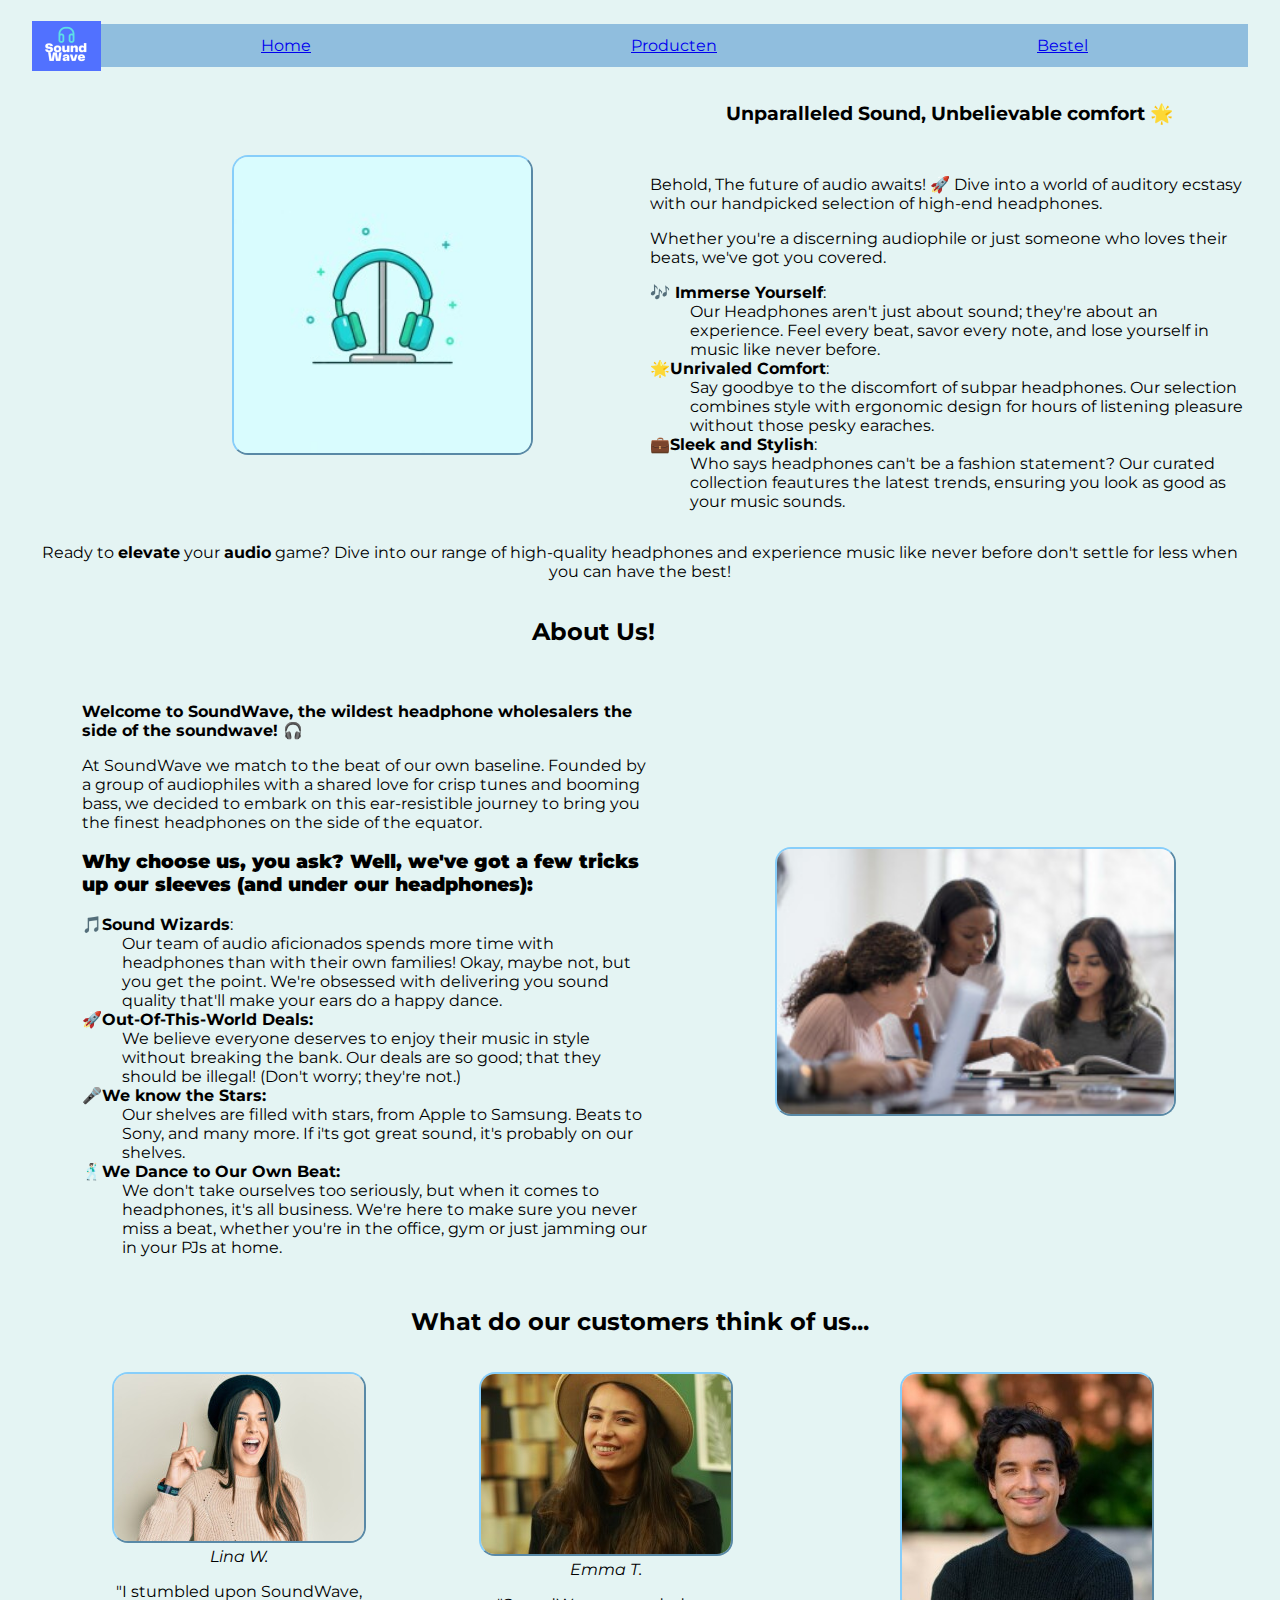
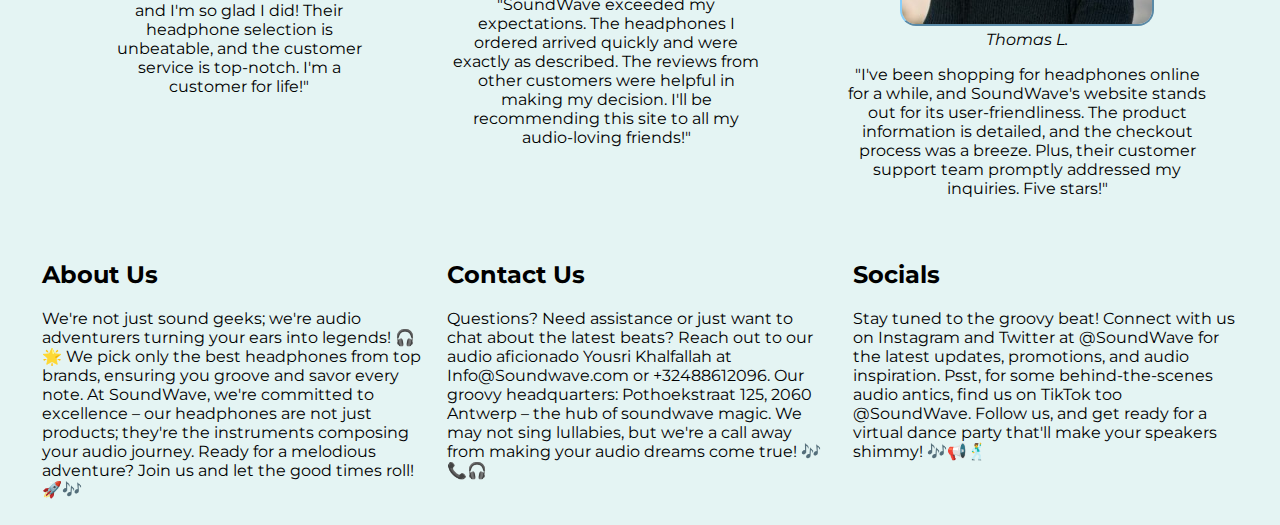
==== commit 29e0b0a0: "border box toegevoegd aan elke image, smooth transition toegevoegd aan product images elke image een" ====
--- a/index.html
+++ b/index.html
@@ -2,8 +2,8 @@
 <html lang="en">
 <head>
     <meta charset="UTF-8">
-    <link rel="stylesheet" href="css/Site.css">
-    <link rel="stylesheet" href="css/Index.css">
+    <link rel="stylesheet" href="css/site.css">
+    <link rel="stylesheet" href="css/index.css">
     <link href="https://fonts.googleapis.com/css2?family=Montserrat:wght@500&display=swap" rel="stylesheet">
     <title>SoundWave</title>
 </head>
@@ -16,14 +16,14 @@
         <ul>
             <li><a href="#">Home</a></li>
             <li class="submenu">
-                <a href="html/Producten.html" title="This takes you to Products">Producten</a>
+                <a href="html/producten.html" title="This takes you to Products">Producten</a>
                 <ul>
-                    <li><a href="html/AirpodsMax.html" title="This takes you to best seller! ">Best-Seller!</a></li>
-                    <li><a href="html/BeatsPro.html" title="This takes you to Top rated!">Top-Rated!</a></li>
+                    <li><a href="html/airpodsMax.html" title="This takes you to best seller! ">Best-Seller!</a></li>
+                    <li><a href="html/beatsPro.html" title="This takes you to Top rated!">Top-Rated!</a></li>
                 </ul>
             </li>
 
-            <li><a href="html/Bestel.html" title="This takes you to Order">Bestel</a></li>
+            <li><a href="html/bestel.html" title="This takes you to Order">Bestel</a></li>
         </ul>
     </nav>
 </header>
@@ -32,7 +32,7 @@
         <h2 class="hiddenTitle">Homepage</h2>
         <section class="page">
             <h3 class="hiddenTitle">HomepagePicture</h3>
-        <img  src="media/HomepagePicture.jpg" alt="SoundWave">
+        <img class="imgBorder" src="media/HomepagePicture.jpg" alt="SoundWave">
         </section>
         <section class="pageText">
         <h3 class="textAlignCenter margeBottom">Unparalleled Sound, Unbelievable comfort 🌟</h3>
@@ -89,14 +89,14 @@
                 </dd>
             </dl>
         </section>
-        <img class="page"  src="/media/TheTeam.jpg" alt="The Team">
+        <img class="page imgBorder"  src="/media/TheTeam.jpg" alt="The Team">
     </article>
     <aside>
         <h2 class="textAlignCenter">What do our customers think of us...</h2>
         <ul class="reviewBody">
             <li>
                 <blockquote class="textAlignCenter">
-                    <img src="/media/Lina-W.jpg" alt="Lina W.">
+                    <img class="imgBorder" src="/media/Lina-W.jpg" alt="Lina W.">
                     <footer><cite>Lina W.</cite></footer>
                     <p>"I stumbled upon SoundWave, and I'm so glad I did! Their headphone selection is unbeatable, and the customer
                         service is top-notch. I'm a customer for life!"</p>
@@ -104,7 +104,7 @@
             </li>
            <li>
                <blockquote class="textAlignCenter">
-                   <img src="/media/Emma-T.jpg" alt="Emma T.">
+                   <img class="imgBorder" src="/media/Emma-T.jpg" alt="Emma T.">
                    <footer><cite>Emma T.</cite></footer>
                    <p>"SoundWave exceeded my expectations. The headphones I ordered arrived quickly and were exactly as described.
                        The reviews from other customers were helpful in making my decision. I'll be recommending this site to all
@@ -113,7 +113,7 @@
            </li>
             <li>
                 <blockquote class="textAlignCenter">
-                    <img src="/media/Thomas-I.jpg" alt="Thomas L.">
+                    <img class="imgBorder" src="/media/Thomas-I.jpg" alt="Thomas L.">
                     <footer><cite>Thomas L.</cite></footer>
                     <p>"I've been shopping for headphones online for a while, and SoundWave's website stands out for its
                         user-friendliness. The product information is detailed, and the checkout process was a breeze. Plus, their
--- a/css/site.css
+++ b/css/site.css
@@ -0,0 +1,163 @@
+/* KleurenPallet*/
+:root {
+    /* CSS HEX */
+    --lavender-web: #e5e1eeff;
+    --powder-blue: #90bedeff;
+    --black: #000500ff;
+    --light-cyan: #e2fdffff;
+    --alice-blue: #e8f1f2ff;
+    --baby-blue: #E4F4F3;
+}
+
+/*  titels verbergen */
+.hiddenTitle{
+    position: absolute;
+    width: 1px;
+    height: 1px;
+    overflow: hidden;
+    left: -10000px;
+}
+body {
+    background-color: var(--baby-blue);
+    width: 95%;
+    margin: auto;
+    padding-top: 0.5em;
+    font-size: 16px;
+    font-family: "Montserrat" ,"sans-serif";
+
+}
+
+#menu ul {
+    /* flexbox */
+    display: flex;
+    flex-direction: row;
+    padding-left: 0;
+    list-style: none;
+    justify-content: center;
+    flex-grow: 1;
+}
+
+nav li a:hover{
+    color: red;
+}
+#menu ul ul{
+    flex-direction: column;
+}
+#menu .submenu ul {
+    display: none;
+    position: absolute;
+    left: 0;
+    top: 100%;
+    width: 100%;
+}
+#menu .submenu:hover ul{
+    display: flex;
+}
+#menu li {
+    background-color: var(--powder-blue);
+    color: var(--black);
+    box-sizing: border-box;
+    padding: 0.75rem 1rem;
+    text-align: center;
+    flex-grow: 1;
+    position: relative;
+
+}
+.breadcrumbs  {
+    display: flex;
+    flex-direction: row;
+    padding-left: 0;
+    justify-content: left;
+    flex-grow: 1;
+}
+.breadcrumbs li{
+    display: inline-block;
+    background-color: var(--powder-blue);
+    color: var(--black);
+    box-sizing: border-box;
+    padding: 0.75rem 1rem;
+    text-align: center;
+    flex-grow: 1;
+    margin-right: -5px;
+    list-style: none;
+    transition: background-color 0.3s ease;
+}
+section ol li a:hover{
+    color: red;
+}
+nav {
+    display: flex;
+    align-items: center;
+    width: 100%;
+}
+#logo {
+    width: 120px;
+    height: 120px;
+    border-radius: 50%;
+
+}
+footer {
+    display: flex;
+    justify-content: space-around;
+}
+.footer-item {
+    text-align: left;
+    flex: 1;
+    padding: 10px;
+}
+.reviewBody{
+    display: flex;
+    justify-content: space-between;
+    align-items: flex-start;
+
+}
+.review img{
+    width: auto;
+    height: auto;
+    object-fit: cover;
+}
+.imgBorder{
+    border:  2px outset lightskyblue;
+    border-radius: 1rem;
+}
+.reviewBody li {
+    list-style: none;
+    padding: 0;
+}
+
+.page{
+    display: grid;
+    grid-template-columns: repeat(2, 1fr);
+    gap: 5px;
+    box-sizing: border-box;
+
+}
+.pageText {
+     margin: 0;
+ }
+.pageBody {
+    display: grid;
+    grid-template-columns: 1fr 1fr;
+    gap: 20px;
+    align-items: center;
+}
+.textAlignCenter{
+    text-align: center;
+}
+.displayFlex{
+    display: flex;
+}
+.margeBottom{
+    margin-bottom: 50px;
+}
+.margeTop{
+    margin-top: 20px;
+}
+
+form label {
+    margin-bottom: 20px;
+    margin-top: 20px;
+}
+.hidden{
+    display: none;
+}--- a/css/index.css
+++ b/css/index.css
@@ -0,0 +1,22 @@
+.page img {
+    width: 100%;
+    margin-left: 200px;
+    margin-bottom: 50px;
+    margin-top: 50px;
+
+}
+
+
+article img {
+    width: 70%;
+    margin-left: 100px;
+    margin-bottom: 30px;
+    margin-top: 50px;
+
+}
+article h2 {
+    text-align: right;
+}
+article {
+    margin-left: 50px;
+}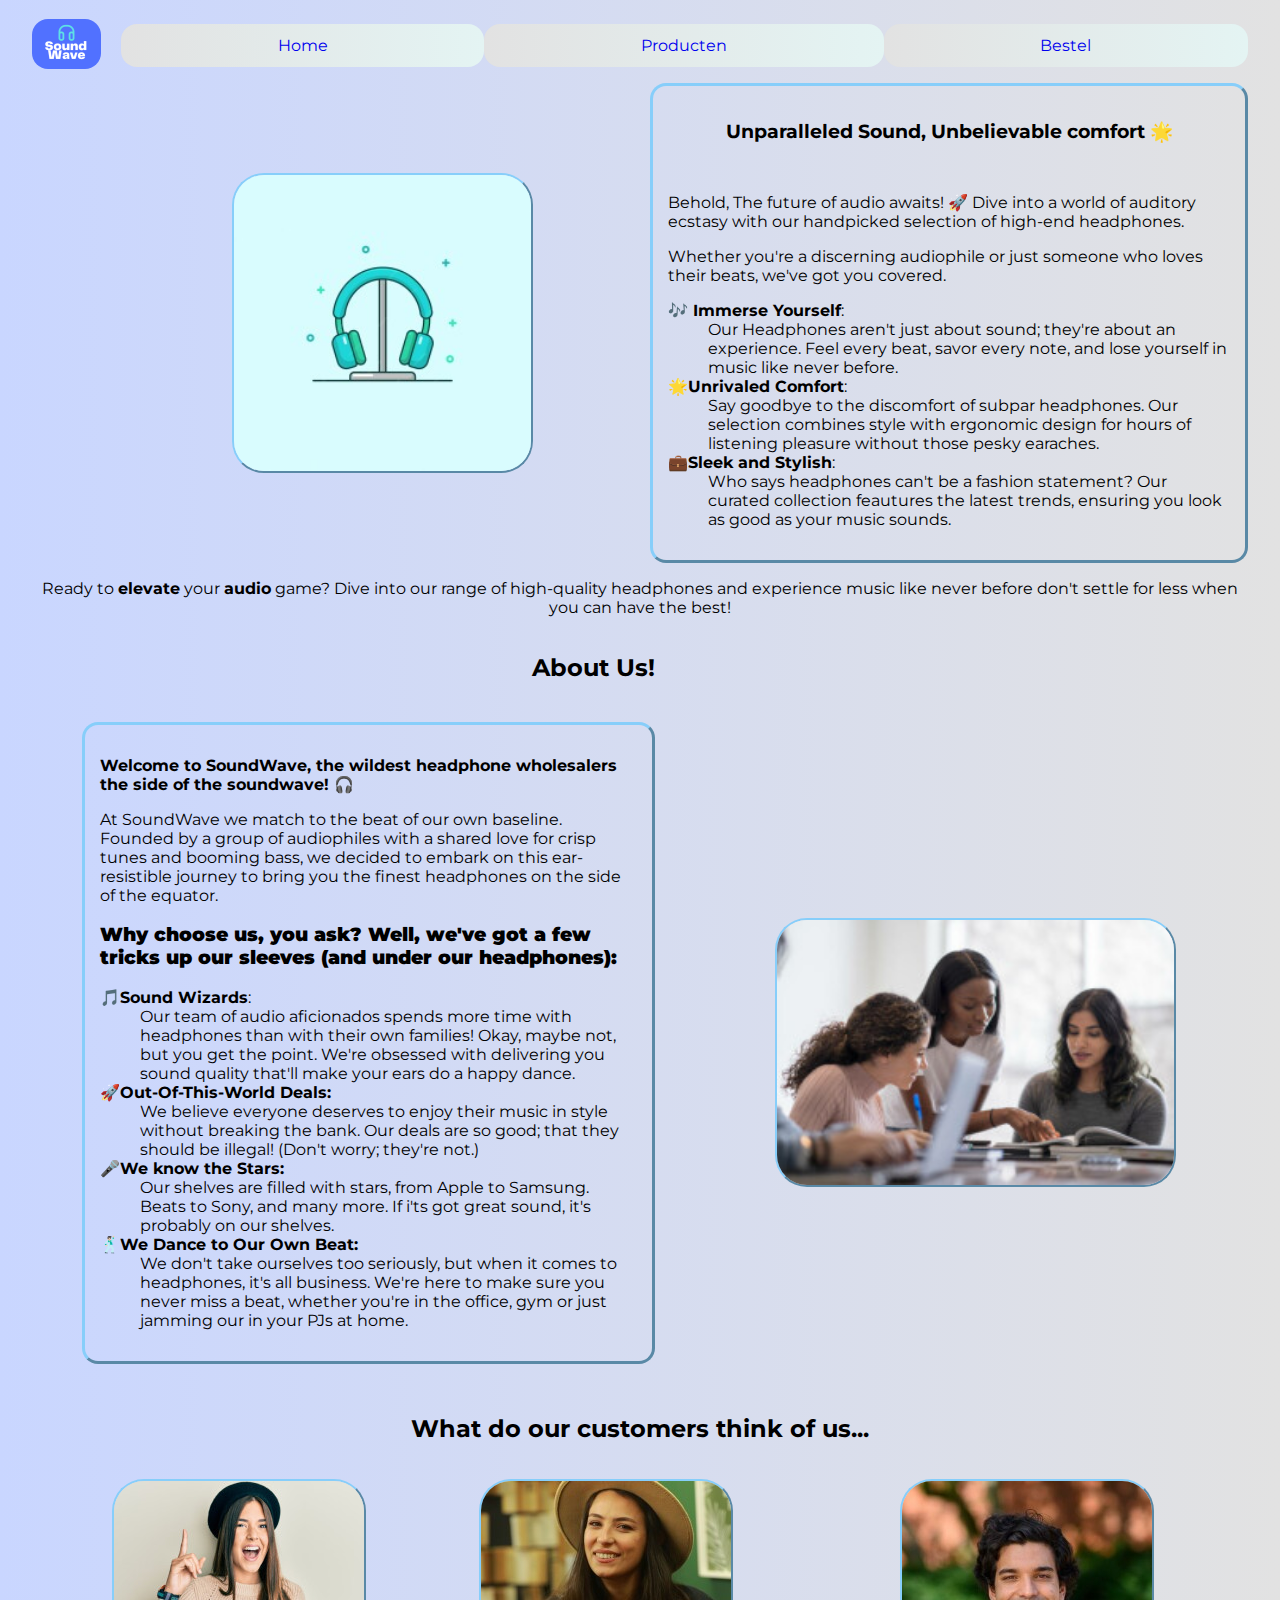
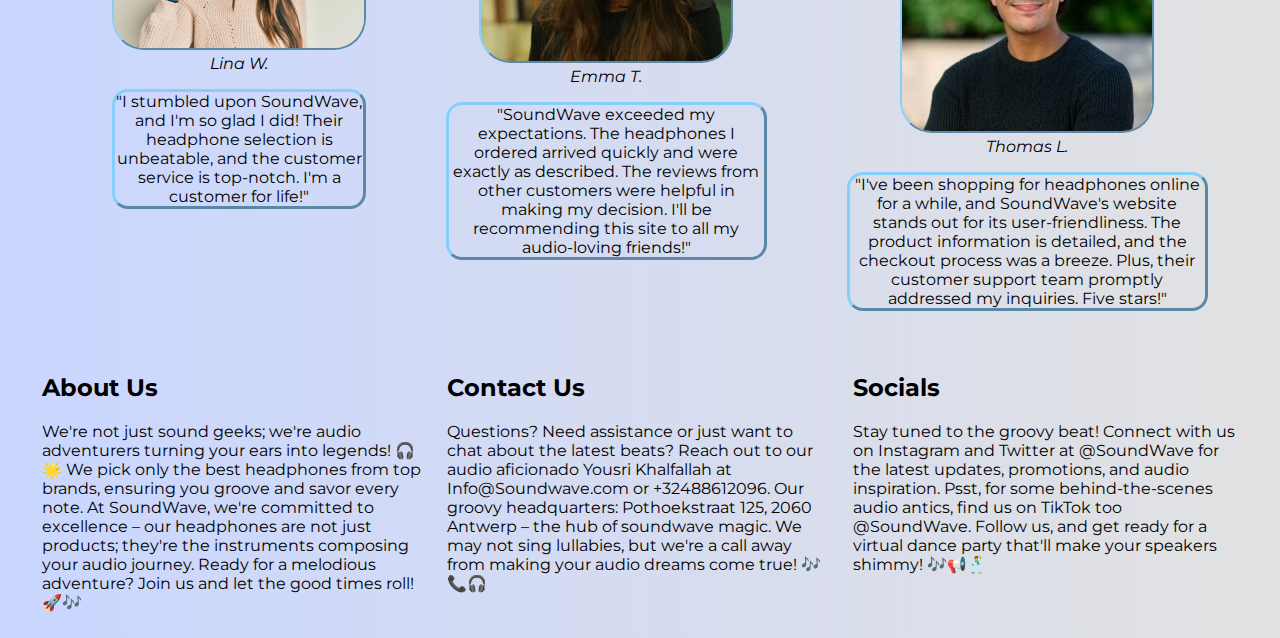
==== commit 8bbd7108: "first commit" ====
--- a/index.html
+++ b/index.html
@@ -5,13 +5,14 @@
     <link rel="stylesheet" href="css/site.css">
     <link rel="stylesheet" href="css/index.css">
     <link href="https://fonts.googleapis.com/css2?family=Montserrat:wght@500&display=swap" rel="stylesheet">
+    <link rel="icon" type="image/jpg" href="/media/HomepagePicture.jpg">
     <title>SoundWave</title>
 </head>
 <body>
 <header>
     <h1 class="hiddenTitle">SoundWave</h1>
     <nav id="menu">
-        <img src="/media/Logo.png" alt="Logo">
+        <a href="#"> <img   class="logo" src="/media/Logo.png"  alt="Logo"   ></a>
         <h2 class="hiddenTitle">Menu</h2>
         <ul>
             <li><a href="#">Home</a></li>
@@ -34,7 +35,7 @@
             <h3 class="hiddenTitle">HomepagePicture</h3>
         <img class="imgBorder" src="media/HomepagePicture.jpg" alt="SoundWave">
         </section>
-        <section class="pageText">
+        <section class=" textBorder paddingAround">
         <h3 class="textAlignCenter margeBottom">Unparalleled Sound, Unbelievable comfort 🌟</h3>
         <p>Behold, The future of audio awaits! 🚀 Dive into a world of auditory ecstasy with our handpicked selection of
             high-end headphones. </p>
@@ -54,14 +55,14 @@
         </dl>
         </section>
     </section>
-    <p class="textAlignCenter">Ready to <strong>elevate</strong> your <strong>audio</strong> game? Dive into our range of high-quality
+    <p class="textAlignCenter ">Ready to <strong>elevate</strong> your <strong>audio</strong> game? Dive into our range of high-quality
         headphones and experience music like never before don't settle for less when you can have the best!</p>
     <article class="pageBody margeBottom">
         <h2 >About Us!</h2>
         <section>
             <h3 class="hiddenTitle">Unplugged and unapologetic</h3>
         </section>
-        <section>
+        <section class="textBorder paddingAround">
             <p><strong>Welcome to SoundWave, the wildest headphone wholesalers the side of the soundwave! </strong>🎧</p>
             <p>At SoundWave we match to the beat of our own baseline. Founded by a group of audiophiles with a shared
                 love for crisp tunes and booming bass, we decided to embark on this ear-resistible journey to bring you
@@ -89,7 +90,7 @@
                 </dd>
             </dl>
         </section>
-        <img class="page imgBorder"  src="/media/TheTeam.jpg" alt="The Team">
+        <img class="page imgBorder "  src="/media/TheTeam.jpg" alt="The Team">
     </article>
     <aside>
         <h2 class="textAlignCenter">What do our customers think of us...</h2>
@@ -98,24 +99,24 @@
                 <blockquote class="textAlignCenter">
                     <img class="imgBorder" src="/media/Lina-W.jpg" alt="Lina W.">
                     <footer><cite>Lina W.</cite></footer>
-                    <p>"I stumbled upon SoundWave, and I'm so glad I did! Their headphone selection is unbeatable, and the customer
+                    <p class="textBorder">"I stumbled upon SoundWave, and I'm so glad I did! Their headphone selection is unbeatable, and the customer
                         service is top-notch. I'm a customer for life!"</p>
                 </blockquote>
             </li>
            <li>
                <blockquote class="textAlignCenter">
-                   <img class="imgBorder" src="/media/Emma-T.jpg" alt="Emma T.">
+                   <img class="imgBorder " src="/media/Emma-T.jpg" alt="Emma T.">
                    <footer><cite>Emma T.</cite></footer>
-                   <p>"SoundWave exceeded my expectations. The headphones I ordered arrived quickly and were exactly as described.
+                   <p class="textBorder">"SoundWave exceeded my expectations. The headphones I ordered arrived quickly and were exactly as described.
                        The reviews from other customers were helpful in making my decision. I'll be recommending this site to all
                        my audio-loving friends!"</p>
                </blockquote>
            </li>
             <li>
                 <blockquote class="textAlignCenter">
-                    <img class="imgBorder" src="/media/Thomas-I.jpg" alt="Thomas L.">
+                    <img class="imgBorder " src="/media/Thomas-I.jpg" alt="Thomas L.">
                     <footer><cite>Thomas L.</cite></footer>
-                    <p>"I've been shopping for headphones online for a while, and SoundWave's website stands out for its
+                    <p class="textBorder">"I've been shopping for headphones online for a while, and SoundWave's website stands out for its
                         user-friendliness. The product information is detailed, and the checkout process was a breeze. Plus, their
                         customer support team promptly addressed my inquiries. Five stars!"</p>
                 </blockquote>
@@ -124,8 +125,11 @@
     </aside>
 
 </main>
+
 <footer>
+
     <section class="footer-item">
+
         <h2> About Us</h2>
         <p>
             We're not just sound geeks; we're audio adventurers turning your ears into legends! 🎧🌟
--- a/css/site.css
+++ b/css/site.css
@@ -8,149 +8,173 @@
     --alice-blue: #e8f1f2ff;
     --baby-blue: #E4F4F3;
 }
+html{
+    scroll-behavior: smooth;
+}
 
 /*  titels verbergen */
-.hiddenTitle{
+.hiddenTitle {
     position: absolute;
     width: 1px;
     height: 1px;
     overflow: hidden;
     left: -10000px;
 }
+
 body {
-    background-color: var(--baby-blue);
+    background: #c9d6ff linear-gradient(to left, #e2e2e2, #c9d6ff);
     width: 95%;
     margin: auto;
     padding-top: 0.5em;
     font-size: 16px;
-    font-family: "Montserrat" ,"sans-serif";
-
+    font-family: "Montserrat", "sans-serif";
+}
+body a {
+    text-decoration: none;
 }
 
 #menu ul {
     /* flexbox */
     display: flex;
     flex-direction: row;
-    padding-left: 0;
+    padding-left: 20px;
     list-style: none;
     justify-content: center;
     flex-grow: 1;
 }
 
-nav li a:hover{
-    color: red;
+nav li a:hover {
+    color: #0008ff;
 }
-#menu ul ul{
+
+#menu ul ul {
     flex-direction: column;
 }
+
 #menu .submenu ul {
     display: none;
     position: absolute;
     left: 0;
     top: 100%;
     width: 100%;
+    margin-left: -20px;
 }
-#menu .submenu:hover ul{
+
+#menu .submenu:hover ul {
     display: flex;
 }
+
 #menu li {
-    background-color: var(--powder-blue);
+    background: #E4F4F3 linear-gradient(to right, #e2e2e2, #E4F4F3);
     color: var(--black);
     box-sizing: border-box;
+    border-radius: 1rem;
     padding: 0.75rem 1rem;
     text-align: center;
     flex-grow: 1;
     position: relative;
 
+
 }
-.breadcrumbs  {
+
+.breadcrumbs {
     display: flex;
     flex-direction: row;
     padding-left: 0;
     justify-content: left;
     flex-grow: 1;
 }
-.breadcrumbs li{
+
+.breadcrumbs li {
     display: inline-block;
-    background-color: var(--powder-blue);
+    background: #c9d6ff linear-gradient(to left, #e2e2e2, #c9d6ff);
     color: var(--black);
     box-sizing: border-box;
+    border-radius: 1rem;
     padding: 0.75rem 1rem;
     text-align: center;
-    flex-grow: 1;
-    margin-right: -5px;
     list-style: none;
     transition: background-color 0.3s ease;
 }
-section ol li a:hover{
-    color: red;
+
+section ol li a:hover {
+    color: #0008FF;
 }
+
 nav {
     display: flex;
     align-items: center;
     width: 100%;
 }
-#logo {
-    width: 120px;
-    height: 120px;
-    border-radius: 50%;
+
+.logo {
+    border-radius: 1rem;
 
 }
+
 footer {
     display: flex;
     justify-content: space-around;
 }
+
 .footer-item {
     text-align: left;
     flex: 1;
     padding: 10px;
 }
-.reviewBody{
+
+.reviewBody {
     display: flex;
     justify-content: space-between;
     align-items: flex-start;
 
 }
-.review img{
+
+.review img {
     width: auto;
     height: auto;
     object-fit: cover;
 }
-.imgBorder{
-    border:  2px outset lightskyblue;
-    border-radius: 1rem;
+
+.imgBorder {
+    border: 2px outset lightskyblue;
+    border-radius: 2rem;
 }
+
 .reviewBody li {
     list-style: none;
     padding: 0;
 }
 
-.page{
+.page {
     display: grid;
     grid-template-columns: repeat(2, 1fr);
     gap: 5px;
     box-sizing: border-box;
 
 }
-.pageText {
-     margin: 0;
- }
+
+
 .pageBody {
     display: grid;
     grid-template-columns: 1fr 1fr;
     gap: 20px;
     align-items: center;
 }
-.textAlignCenter{
+
+.textAlignCenter {
     text-align: center;
 }
-.displayFlex{
+
+.displayFlex {
     display: flex;
 }
-.margeBottom{
+
+.margeBottom {
     margin-bottom: 50px;
 }
-.margeTop{
+
+.margeTop {
     margin-top: 20px;
 }
 
@@ -158,6 +182,16 @@
     margin-bottom: 20px;
     margin-top: 20px;
 }
-.hidden{
+
+.hidden {
     display: none;
+}
+
+.textBorder {
+    border: 3px outset lightskyblue;
+    border-radius: 1rem;
+
+}
+.paddingAround{
+    padding: 15px;
 }